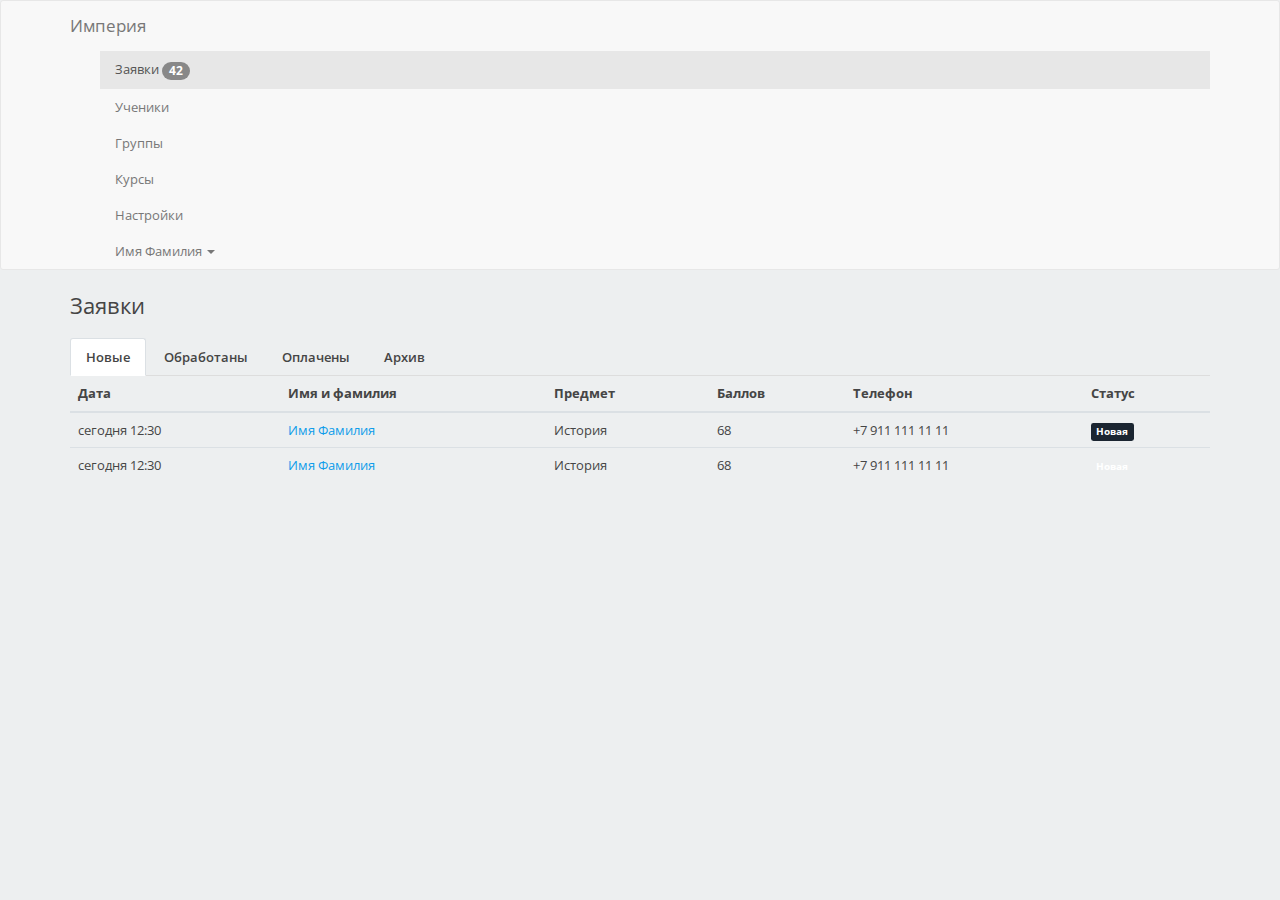
==== applications.html @ c1d28dbf "files upload" ====
<!DOCTYPE html>
<html>
  <head>
    <meta charset="utf-8">
    <meta name="viewport" content="width=device-width, initial-scale=1">
    <title>Заявки</title>
    <link rel="stylesheet" href="https://maxcdn.bootstrapcdn.com/bootstrap/3.3.7/css/bootstrap.min.css" integrity="sha384-BVYiiSIFeK1dGmJRAkycuHAHRg32OmUcww7on3RYdg4Va+PmSTsz/K68vbdEjh4u" crossorigin="anonymous">
    <link rel="stylesheet" href="css/styles.css">
    <link rel="stylesheet" href="css/custom.css">
  </head>
  <body>
    <nav class="navbar navbar-default">
      <div class="container">
        <!-- Brand and toggle get grouped for better mobile display -->
        <div class="navbar-header">
          <button type="button" class="navbar-toggle collapsed" data-toggle="collapse" data-target="#bs-example-navbar-collapse-1" aria-expanded="false">
            <span class="sr-only">Toggle navigation</span>
            <span class="icon-bar"></span>
            <span class="icon-bar"></span>
            <span class="icon-bar"></span>
          </button>
          <a class="navbar-brand" href="#">Империя</a>
        </div>

        <!-- Collect the nav links, forms, and other content for toggling -->
        <div class="collapse navbar-collapse" id="bs-example-navbar-collapse-1">
          <ul class="nav navbar-nav navbar-right">
            <li class="active"><a href="applications.html">Заявки <span class="sr-only">(current)</span> <span class="badge">42</span></a></li>
            <li><a href="students.html">Ученики</a></li>
            <li><a href="groups.html">Группы</a></li>
            <li><a href="subjects.html">Курсы</a></li>
            <li><a href="settings.html">Настройки</a></li>
            <li class="dropdown">
              <a href="#" class="dropdown-toggle" data-toggle="dropdown" role="button" aria-haspopup="true" aria-expanded="false">Имя Фамилия <span class="caret"></span></a>
              <ul class="dropdown-menu">
                <li><a href="#">Action</a></li>
                <li><a href="#">Another action</a></li>
                <li><a href="#">Something else here</a></li>
              </ul>
            </li>
          </ul>
        </div><!-- /.navbar-collapse -->
      </div><!-- /.container -->
    </nav>

    <section class="subheader">
      <div class="container">
        <h1>Заявки</h1>

        <ul class="nav nav-tabs">
          <li role="presentation" class="active"><a href="#">Новые</a></li>
          <li role="presentation"><a href="#">Обработаны</a></li>
          <li role="presentation"><a href="#">Оплачены</a></li>
          <li role="presentation"><a href="#">Архив</a></li>
        </ul>
      </div>
    </section>

    <main class="main">
      <div class="container">
        <table class="table table-hover">
          <thead>
            <tr>
              <th class="date">Дата</th>
              <th class="name">Имя и фамилия</th>
              <th class="subject">Предмет</th>
              <th class="points">Баллов</th>
              <th class="phone">Телефон</th>
              <th class="status">Статус</th>
            </tr>
          </thead>
          <tbody>
            <tr>
              <td class="date">сегодня 12:30</td>
              <td class="name"><a href="">Имя Фамилия</a></td>
              <td class="subject">История</td>
              <td class="points">68</td>
              <td class="phone">+7 911 111 11 11</td>
              <td class="status"><span class="label label-primary">Новая</span></td>
            </tr>
            <tr>
              <td class="date">сегодня 12:30</td>
              <td class="name"><a href="">Имя Фамилия</a></td>
              <td class="subject">История</td>
              <td class="points">68</td>
              <td class="phone">+7 911 111 11 11</td>
              <td class="status"><span class="label">Новая</span></td>
            </tr>
          </tbody>
        </table>
      </div>
    </main>
  </body>
</html>
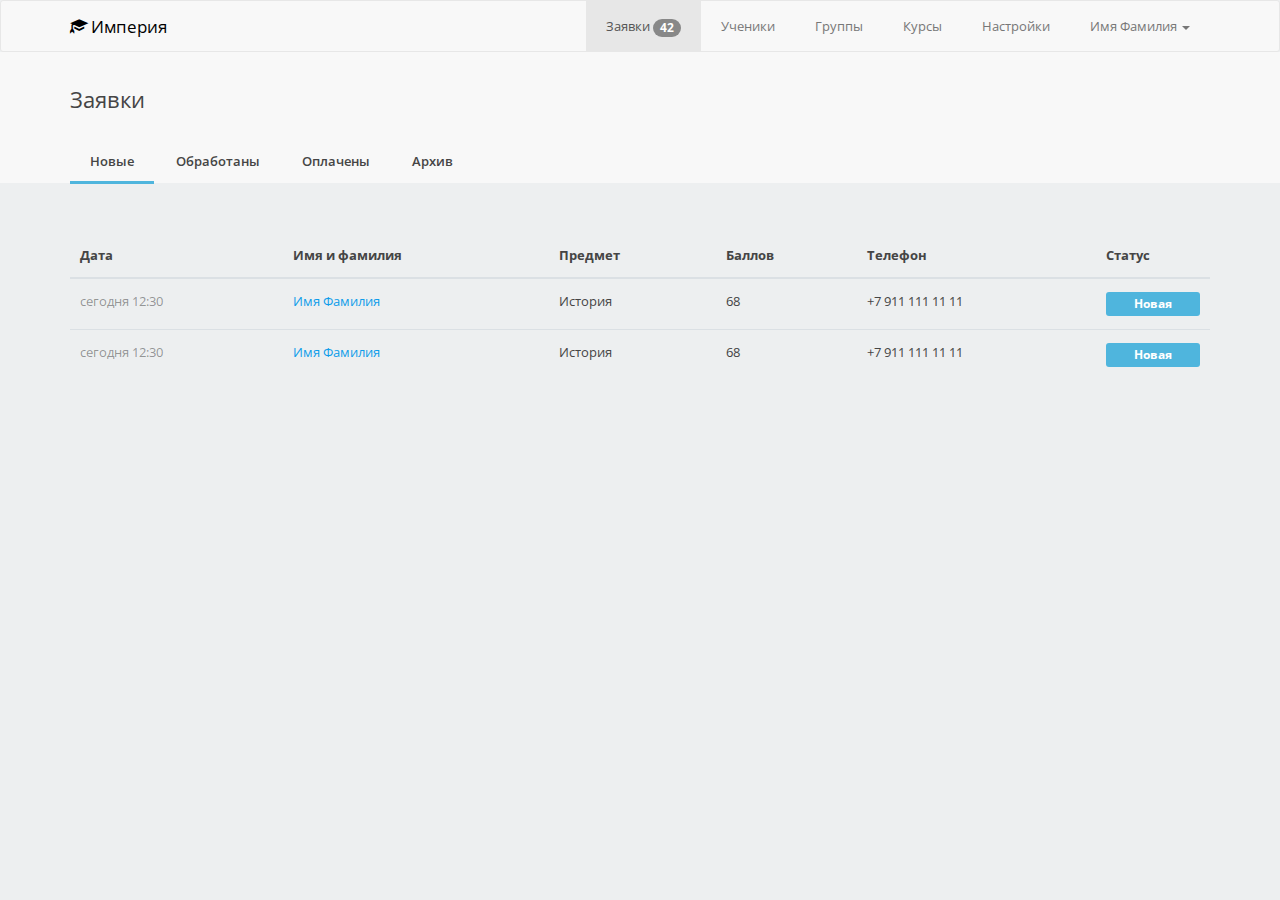
==== commit a3581e0b: "update" ====
--- a/applications.html
+++ b/applications.html
@@ -9,44 +9,50 @@
     <link rel="stylesheet" href="css/custom.css">
   </head>
   <body>
-    <nav class="navbar navbar-default">
-      <div class="container">
-        <!-- Brand and toggle get grouped for better mobile display -->
-        <div class="navbar-header">
-          <button type="button" class="navbar-toggle collapsed" data-toggle="collapse" data-target="#bs-example-navbar-collapse-1" aria-expanded="false">
-            <span class="sr-only">Toggle navigation</span>
-            <span class="icon-bar"></span>
-            <span class="icon-bar"></span>
-            <span class="icon-bar"></span>
-          </button>
-          <a class="navbar-brand" href="#">Империя</a>
-        </div>
+    <header class="header">
+      <nav class="navbar navbar-default">
+        <div class="container">
+          <!-- Brand and toggle get grouped for better mobile display -->
+          <div class="navbar-header">
+            <button type="button" class="navbar-toggle collapsed" data-toggle="collapse" data-target="#bs-example-navbar-collapse-1" aria-expanded="false">
+              <span class="sr-only">Toggle navigation</span>
+              <span class="icon-bar"></span>
+              <span class="icon-bar"></span>
+              <span class="icon-bar"></span>
+            </button>
+            <a class="navbar-brand" href="#"><span class="glyphicon glyphicon-education"></span> Империя</a>
+          </div>
 
-        <!-- Collect the nav links, forms, and other content for toggling -->
-        <div class="collapse navbar-collapse" id="bs-example-navbar-collapse-1">
-          <ul class="nav navbar-nav navbar-right">
-            <li class="active"><a href="applications.html">Заявки <span class="sr-only">(current)</span> <span class="badge">42</span></a></li>
-            <li><a href="students.html">Ученики</a></li>
-            <li><a href="groups.html">Группы</a></li>
-            <li><a href="subjects.html">Курсы</a></li>
-            <li><a href="settings.html">Настройки</a></li>
-            <li class="dropdown">
-              <a href="#" class="dropdown-toggle" data-toggle="dropdown" role="button" aria-haspopup="true" aria-expanded="false">Имя Фамилия <span class="caret"></span></a>
-              <ul class="dropdown-menu">
-                <li><a href="#">Action</a></li>
-                <li><a href="#">Another action</a></li>
-                <li><a href="#">Something else here</a></li>
-              </ul>
-            </li>
-          </ul>
-        </div><!-- /.navbar-collapse -->
-      </div><!-- /.container -->
-    </nav>
+          <!-- Collect the nav links, forms, and other content for toggling -->
+          <div class="collapse navbar-collapse" id="bs-example-navbar-collapse-1">
+            <ul class="nav navbar-nav navbar-right">
+              <li class="active"><a href="applications.html">Заявки <span class="sr-only">(current)</span> <span class="badge">42</span></a></li>
+              <li><a href="students.html">Ученики</a></li>
+              <li><a href="groups.html">Группы</a></li>
+              <li><a href="subjects.html">Курсы</a></li>
+              <li><a href="settings.html">Настройки</a></li>
+              <li class="dropdown">
+                <a href="#" class="dropdown-toggle" data-toggle="dropdown" role="button" aria-haspopup="true" aria-expanded="false">Имя Фамилия <span class="caret"></span></a>
+                <ul class="dropdown-menu">
+                  <li><a href="#">Action</a></li>
+                  <li><a href="#">Another action</a></li>
+                  <li><a href="#">Something else here</a></li>
+                </ul>
+              </li>
+            </ul>
+          </div><!-- /.navbar-collapse -->
+        </div><!-- /.container -->
+      </nav>
+    </header>
 
     <section class="subheader">
       <div class="container">
         <h1>Заявки</h1>
+      </div>
+    </section>
 
+    <section class="subheader-nav">
+      <div class="container">
         <ul class="nav nav-tabs">
           <li role="presentation" class="active"><a href="#">Новые</a></li>
           <li role="presentation"><a href="#">Обработаны</a></li>
@@ -58,7 +64,7 @@
 
     <main class="main">
       <div class="container">
-        <table class="table table-hover">
+        <table class="table table-hover table--applications">
           <thead>
             <tr>
               <th class="date">Дата</th>
@@ -76,7 +82,7 @@
               <td class="subject">История</td>
               <td class="points">68</td>
               <td class="phone">+7 911 111 11 11</td>
-              <td class="status"><span class="label label-primary">Новая</span></td>
+              <td class="status"><span class="label label-info label-lg">Новая</span></td>
             </tr>
             <tr>
               <td class="date">сегодня 12:30</td>
@@ -84,7 +90,7 @@
               <td class="subject">История</td>
               <td class="points">68</td>
               <td class="phone">+7 911 111 11 11</td>
-              <td class="status"><span class="label">Новая</span></td>
+              <td class="status"><span class="label label-info label-lg">Новая</span></td>
             </tr>
           </tbody>
         </table>
--- a/css/styles.css
+++ b/css/styles.css
@@ -17043,7 +17043,7 @@
  *
  * @version
  * 3.0.83 (July 02 2010)
- * 
+ *
  * @copyright
  * Copyright (C) 2004-2010 Alex Gorbatchev.
  *
@@ -20261,7 +20261,7 @@
   height: 30px;
 }
 /*# sourceMappingURL=bootstrap-colorpicker.css.map */
-/*! X-editable - v1.5.1 
+/*! X-editable - v1.5.1
 * In-place editing with Twitter Bootstrap, jQuery UI or pure jQuery
 * http://github.com/vitalets/x-editable
 * Copyright (c) 2013 Vitaliy Potapov; Licensed MIT */
@@ -20277,8 +20277,8 @@
   line-height: 20px;
   /* overwriting bootstrap line-height. See #133 */
 }
-/* 
-  BS3 width:1005 for inputs breaks editable form in popup 
+/*
+  BS3 width:1005 for inputs breaks editable form in popup
   See: https://github.com/vitalets/x-editable/issues/393
 */
 .editableform .form-control {
@@ -20463,7 +20463,7 @@
  * Licensed under the Apache License v2.0
  * http://www.apache.org/licenses/LICENSE-2.0
  *
- 
+
 .datepicker {
   padding: 4px;
   -webkit-border-radius: 4px;
--- a/css/custom.css
+++ b/css/custom.css
@@ -1,9 +1,95 @@
 label,
 input,
-fieldset,
+textarea,
 select {
   display: block;
-  width: 100%; }
+  width: 100%;
+  margin-bottom: 20px; }
+
+label {
+  margin-bottom: 5px; }
 
 fieldset {
   margin-bottom: 30px; }
+
+.header .navbar {
+  margin-bottom: 0; }
+
+.header .navbar-nav {
+  width: auto; }
+
+.header .navbar-nav > li {
+  width: auto; }
+
+.header .navbar-nav > li > a {
+  padding: 12px 20px;
+  line-height: 2; }
+
+.header .navbar-default .navbar-brand {
+  color: #000; }
+
+.subheader {
+  padding: 30px 0 10px;
+  background: #f8f8f8; }
+
+.subheader-nav {
+  padding: 0;
+  background: #f8f8f8; }
+
+.nav-tabs {
+  border-bottom: none; }
+  .nav-tabs > li > a {
+    padding: 10px 20px;
+    border-radius: 0;
+    border: none;
+    border-bottom: 3px solid transparent; }
+    .nav-tabs > li > a:hover {
+      background: none;
+      border-bottom-color: #4FB5DD; }
+
+.nav-tabs > li.active > a,
+.nav-tabs > li.active > a:hover,
+.nav-tabs > li.active > a:focus,
+.nav.nav-tabs > li.active > a {
+  background: none;
+  border: none;
+  border-bottom: 3px solid #4FB5DD; }
+
+.main {
+  padding: 50px 0; }
+
+.label-lg {
+  padding: 6px 18px;
+  font-size: 12px; }
+
+.btn-add {
+  display: inline-block;
+  width: 35px;
+  height: 35px;
+  padding: 0;
+  margin-left: 10px; }
+
+.table > thead > tr > th,
+.table > tbody > tr > th,
+.table > tfoot > tr > th,
+.table > thead > tr > td,
+.table > tbody > tr > td,
+.table > tfoot > tr > td {
+  padding: 13px 10px; }
+
+.table tbody .empty {
+  color: rgba(0, 0, 0, 0.4); }
+
+.table tbody .status {
+  width: 10%; }
+  .table tbody .status .label {
+    display: block; }
+
+.table--applications tbody .date {
+  color: rgba(0, 0, 0, 0.4); }
+
+.table--students td {
+  width: 20%; }
+
+.table--students .student {
+  width: 30%; }
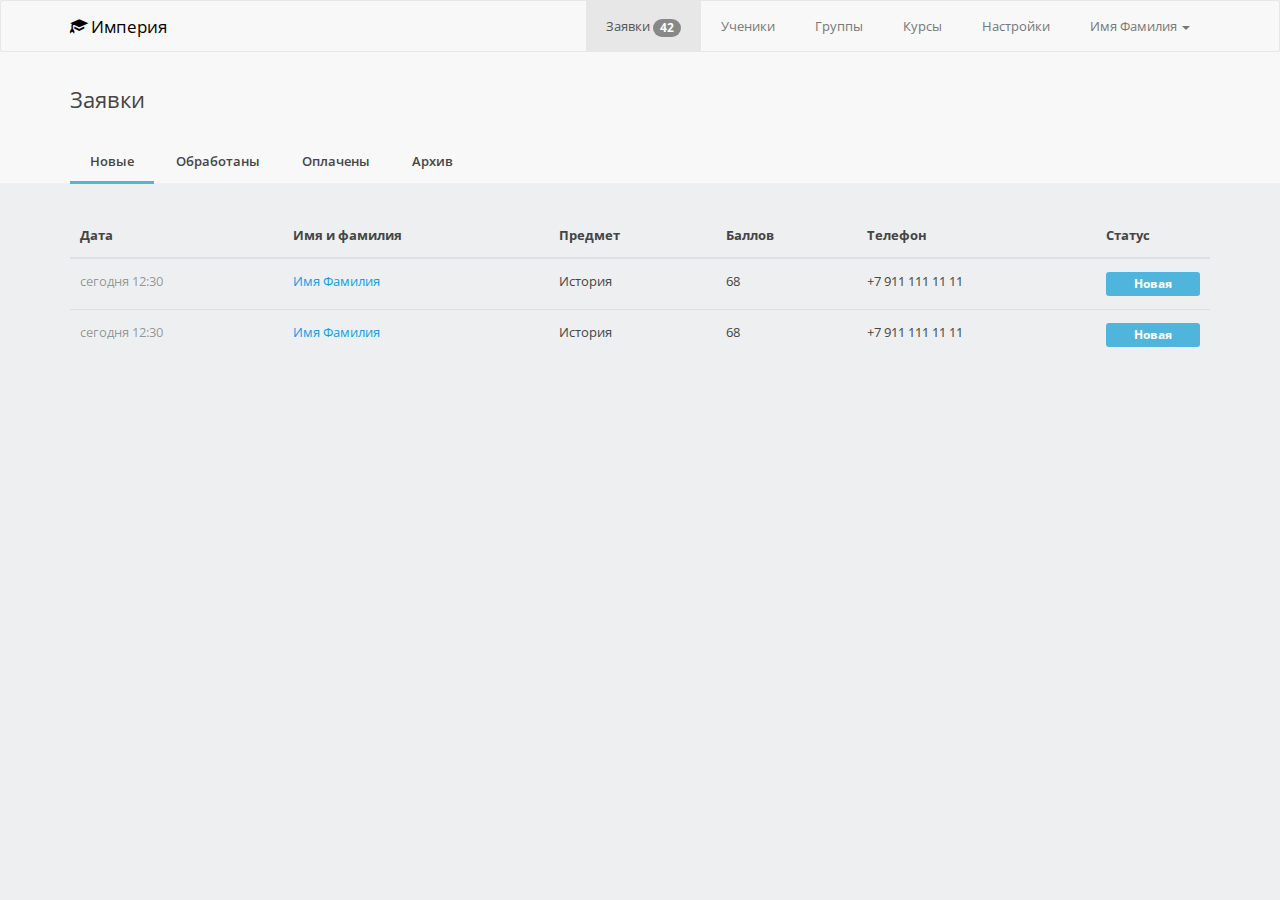
==== commit 06b8d53a: "updates" ====
--- a/applications.html
+++ b/applications.html
@@ -77,20 +77,20 @@
           </thead>
           <tbody>
             <tr>
-              <td class="date">сегодня 12:30</td>
+              <td class="date muted">сегодня 12:30</td>
               <td class="name"><a href="">Имя Фамилия</a></td>
               <td class="subject">История</td>
               <td class="points">68</td>
               <td class="phone">+7 911 111 11 11</td>
-              <td class="status"><span class="label label-info label-lg">Новая</span></td>
+              <td class="status"><span class="label label-info label-lg label-block">Новая</span></td>
             </tr>
             <tr>
-              <td class="date">сегодня 12:30</td>
+              <td class="date muted">сегодня 12:30</td>
               <td class="name"><a href="">Имя Фамилия</a></td>
               <td class="subject">История</td>
               <td class="points">68</td>
               <td class="phone">+7 911 111 11 11</td>
-              <td class="status"><span class="label label-info label-lg">Новая</span></td>
+              <td class="status"><span class="label label-info label-lg label-block">Новая</span></td>
             </tr>
           </tbody>
         </table>
--- a/css/custom.css
+++ b/css/custom.css
@@ -1,3 +1,8 @@
+.clearfix::after {
+  content: "";
+  display: table;
+  clear: both; }
+
 label,
 input,
 textarea,
@@ -10,7 +15,28 @@
   margin-bottom: 5px; }
 
 fieldset {
-  margin-bottom: 30px; }
+  display: block;
+  width: 100%;
+  margin-top: 20px;
+  margin-bottom: 40px; }
+
+select[multiple] {
+  min-height: 156px; }
+
+h1, h2, h3, h4, h5, h6 {
+  float: none; }
+
+.block {
+  padding: 20px 25px;
+  background: #fff;
+  border-radius: 5px; }
+
+.separator {
+  display: block;
+  width: 100%;
+  height: 1px;
+  background: #dbe0e4;
+  margin: 30px 0; }
 
 .header .navbar {
   margin-bottom: 0; }
@@ -56,18 +82,7 @@
   border-bottom: 3px solid #4FB5DD; }
 
 .main {
-  padding: 50px 0; }
-
-.label-lg {
-  padding: 6px 18px;
-  font-size: 12px; }
-
-.btn-add {
-  display: inline-block;
-  width: 35px;
-  height: 35px;
-  padding: 0;
-  margin-left: 10px; }
+  padding: 30px 0 50px; }
 
 .table > thead > tr > th,
 .table > tbody > tr > th,
@@ -77,19 +92,80 @@
 .table > tfoot > tr > td {
   padding: 13px 10px; }
 
-.table tbody .empty {
+.table tbody .muted {
   color: rgba(0, 0, 0, 0.4); }
 
 .table tbody .status {
   width: 10%; }
-  .table tbody .status .label {
-    display: block; }
 
-.table--applications tbody .date {
-  color: rgba(0, 0, 0, 0.4); }
-
-.table--students td {
+.table--groups td {
   width: 20%; }
 
-.table--students .student {
+.table--groups .date,
+.table--groups .places {
+  width: 10%; }
+
+.table--groups .comment {
   width: 30%; }
+
+.table--subjects .test-edit {
+  text-align: right; }
+
+.table--student .applications,
+.table--student .status,
+.table--student .test,
+.table--student .payments {
+  width: 17%; }
+
+.table--subject .questions {
+  width: 50%;
+  overflow: hidden; }
+
+.table--subject .number {
+  display: inline-block;
+  border: 1px solid #dbe0e4;
+  padding: 5px 10px;
+  margin-right: 10px; }
+
+.table--subject .drag {
+  color: grey;
+  cursor: pointer; }
+
+.alert {
+  padding: 10px 15px;
+  line-height: 3;
+  float: none; }
+  .alert .btn, .alert__content {
+    margin-left: 20px; }
+
+.label {
+  display: inline-block; }
+  .label-block {
+    display: block;
+    width: 100%; }
+  .label-lg {
+    padding: 6px 18px;
+    font-size: 12px; }
+  .label-xl {
+    display: inline-block;
+    width: 100%;
+    height: 40px;
+    padding: 5px 10px;
+    font-size: 13px;
+    line-height: 2.4;
+    vertical-align: middle;
+    text-align: left;
+    font-weight: normal; }
+    .label-xl a {
+      color: #fff;
+      text-decoration: underline; }
+  .label.pull-right {
+    display: block;
+    margin-top: 2px; }
+
+.btn-add {
+  display: inline-block;
+  width: 35px;
+  height: 35px;
+  padding: 0;
+  margin-left: 10px; }
